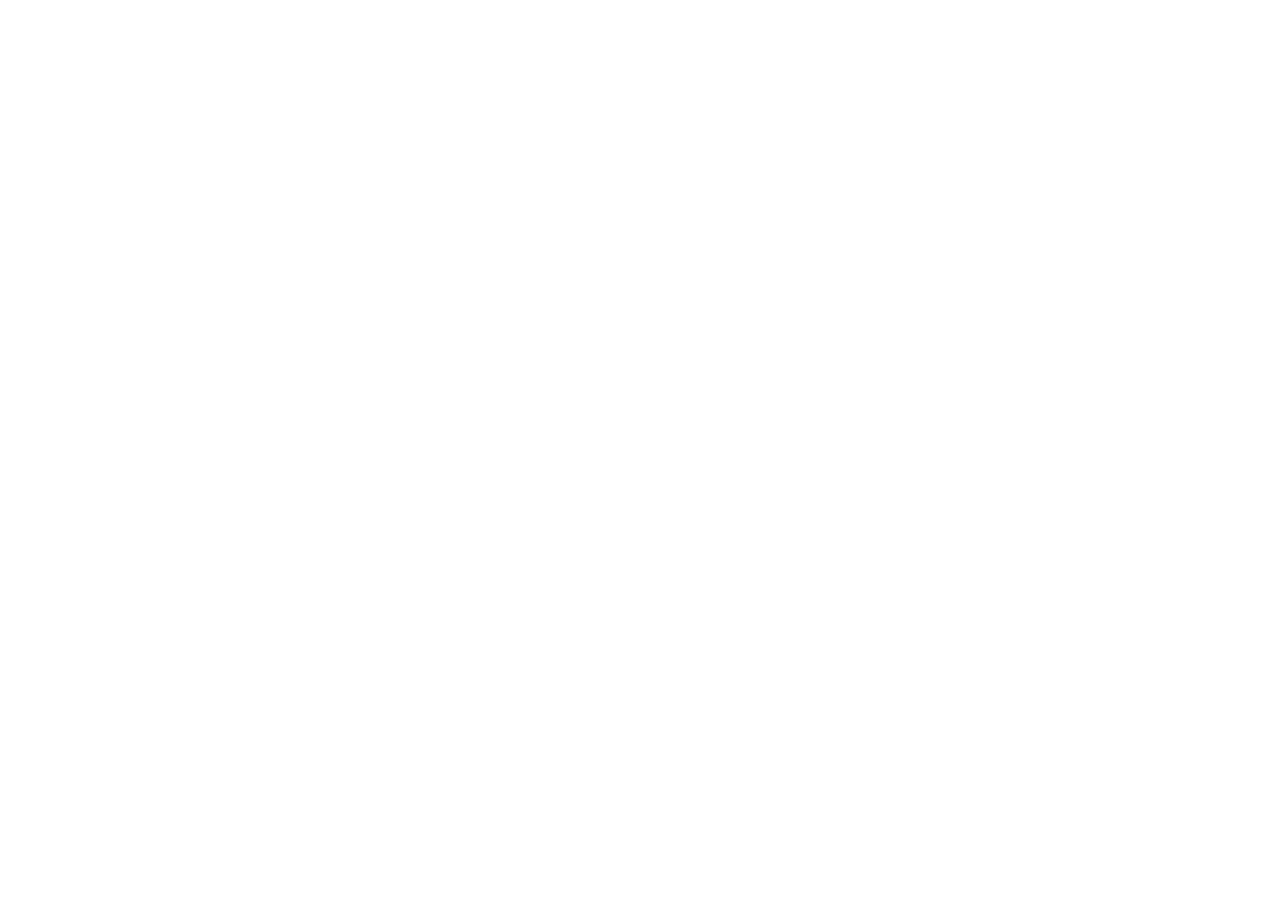
==== index.html @ 3c60aff7 "First Commit" ====
<!DOCTYPE html>
<html lang="en">
<head>
    <meta charset="UTF-8">
    <meta name="viewport" content="width=device-width, initial-scale=1.0">
    <title>Document</title>
</head>
<body>
    
</body>
</html>
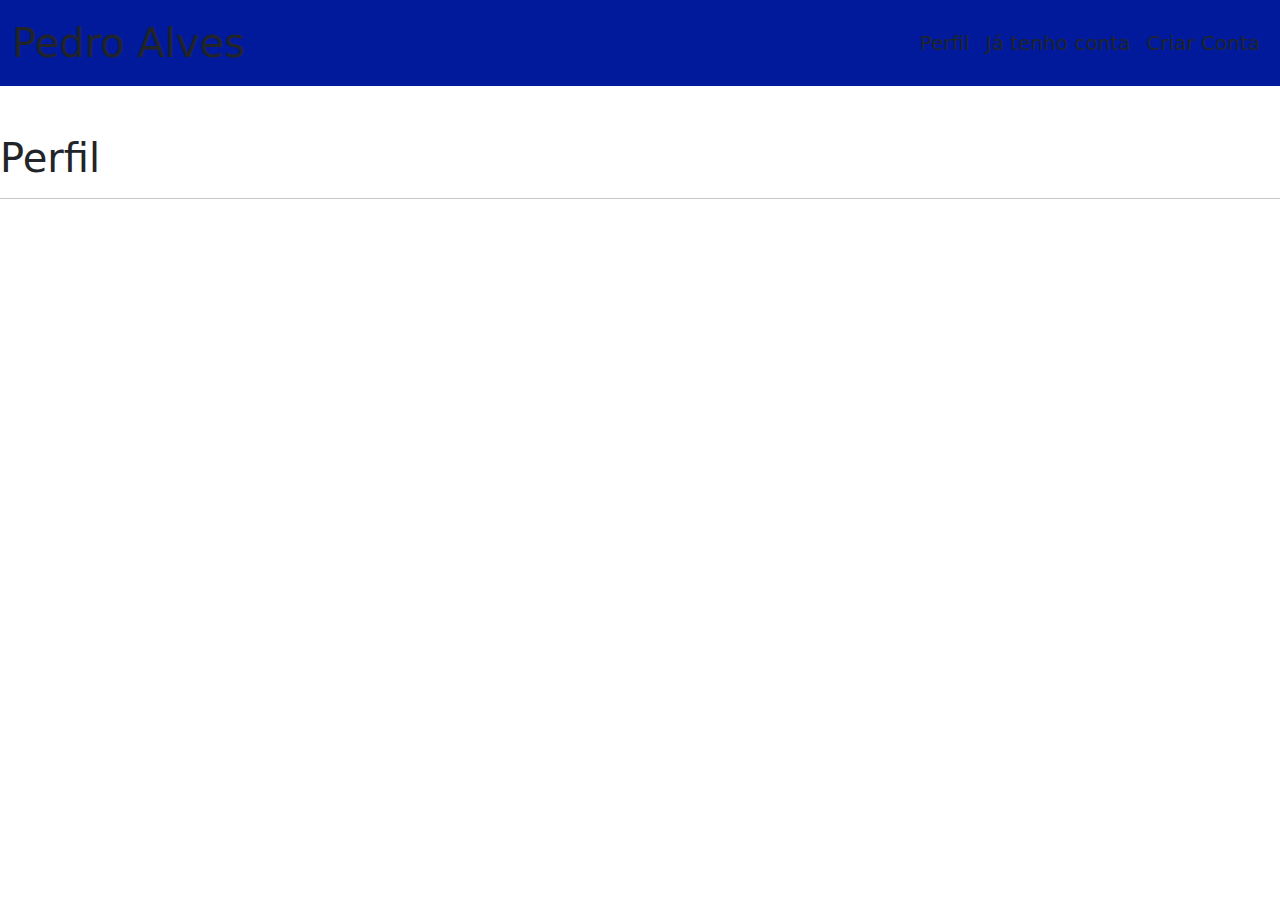
==== commit 70829e17: "Protótipo e commit do esqueleto do site" ====
--- a/index.html
+++ b/index.html
@@ -1,11 +1,47 @@
 <!DOCTYPE html>
-<html lang="en">
+<html lang="pt-BR">
+
 <head>
-    <meta charset="UTF-8">
-    <meta name="viewport" content="width=device-width, initial-scale=1.0">
-    <title>Document</title>
+  <meta charset="UTF-8">
+  <meta name="viewport" content="width=device-width, initial-scale=1.0">
+  <link rel="stylesheet" href="CSS/main.css">
+  <link href="https://cdn.jsdelivr.net/npm/bootstrap@5.3.3/dist/css/bootstrap.min.css" rel="stylesheet"
+  integrity="sha384-QWTKZyjpPEjISv5WaRU9OFeRpok6YctnYmDr5pNlyT2bRjXh0JMhjY6hW+ALEwIH" crossorigin="anonymous">
+  <title>Principal</title>
 </head>
+
 <body>
-    
+  <header>
+    <nav class="navbar navbar-expand-lg navbar-dark colorNav">
+      <div class="container-fluid">
+        <a class="navbar-brand fs-1" href="index.html">Pedro Alves</a>
+        <button class="navbar-toggler" type="button" data-bs-toggle="collapse" data-bs-target="#navbarSupportedContent"
+          aria-controls="navbarSupportedContent" aria-expanded="false" aria-label="Toggle navigation">
+          <span class="navbar-toggler-icon"></span>
+        </button>
+        <div class="d-flex justify-content-end fs-5">
+          <div class="collapse navbar-collapse" id="navbarSupportedContent">
+            <ul class="navbar-nav me-auto mb-2 mb-lg-0">
+              <li class="nav-item">
+                <a class="nav-link" aria-current="page" href="meuperfil.html">Perfil</a>
+              </li>
+              <li class="nav-item">
+                <a class="nav-link" href="login.html">Já tenho conta</a>
+              </li>
+              <li class="nav-item">
+                <a class="nav-link" href="signin.html">Criar Conta</a>
+              </li>
+            </ul>
+          </div>
+        </div>
+      </div>
+    </nav>
+  </header>
 </body>
-</html>+<main class="mt-5">
+  <section>
+    <h1> Perfil </h1>
+    <hr>
+  </section>
+</main>
+</html>
--- a/CSS/main.css
+++ b/CSS/main.css
@@ -0,0 +1,17 @@
+*{
+    padding: 0;
+    margin: 0;
+    border: 0;
+}
+
+.colorNav{
+    background-color: #001a9b;
+}
+
+a:link{
+    text-decoration: none;
+    color: inherit;
+}
+a:hover{
+    text-decoration: underline;
+}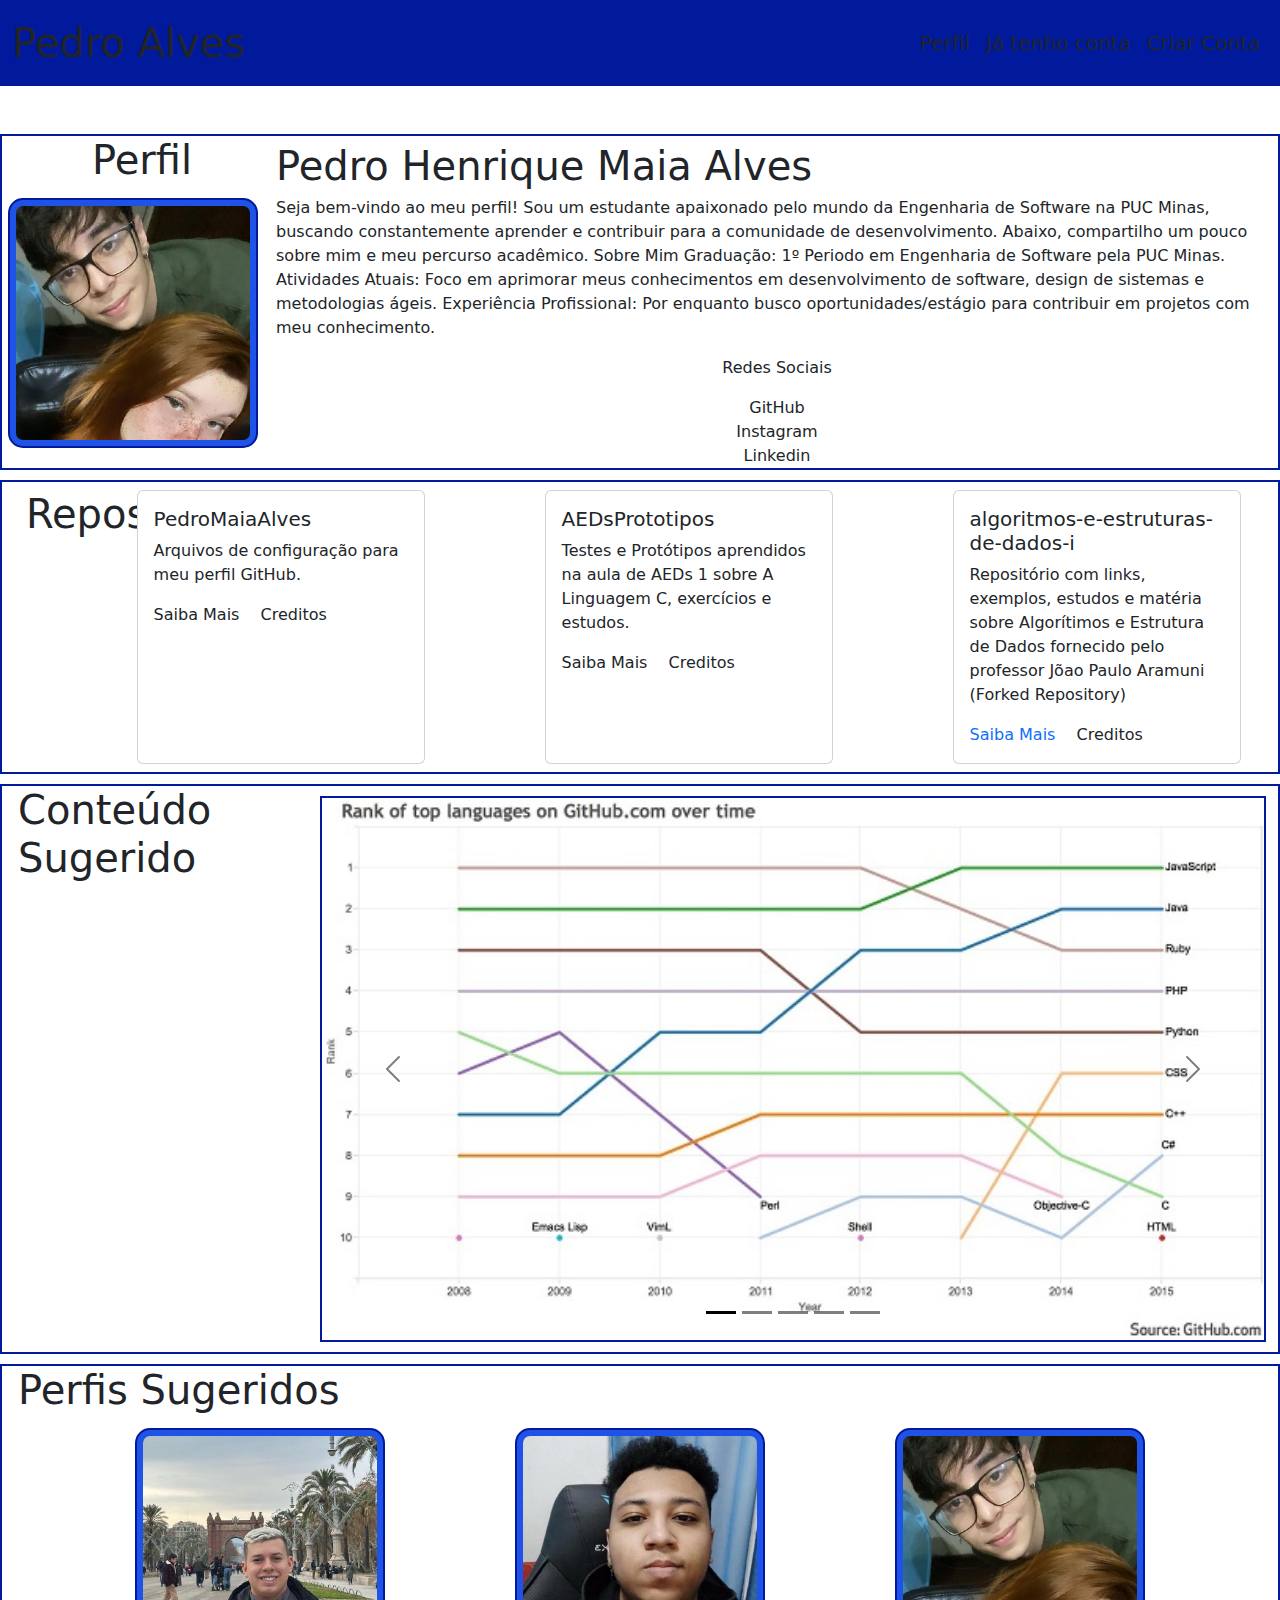
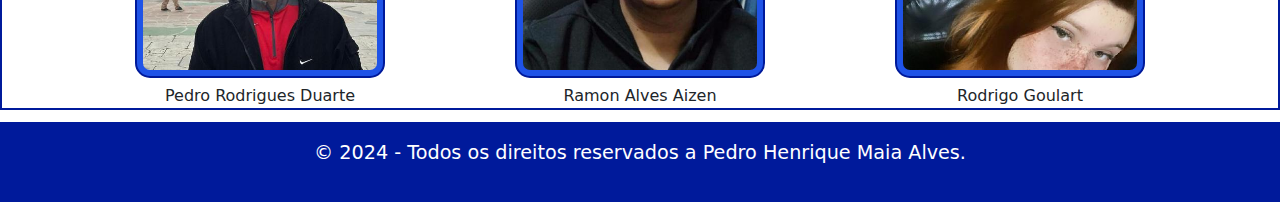
==== commit 858ec9b9: "Atuaçização e COmmit da Home Page totalmente estruturada porém não responsiva." ====
--- a/index.html
+++ b/index.html
@@ -6,7 +6,7 @@
   <meta name="viewport" content="width=device-width, initial-scale=1.0">
   <link rel="stylesheet" href="CSS/main.css">
   <link href="https://cdn.jsdelivr.net/npm/bootstrap@5.3.3/dist/css/bootstrap.min.css" rel="stylesheet"
-  integrity="sha384-QWTKZyjpPEjISv5WaRU9OFeRpok6YctnYmDr5pNlyT2bRjXh0JMhjY6hW+ALEwIH" crossorigin="anonymous">
+    integrity="sha384-QWTKZyjpPEjISv5WaRU9OFeRpok6YctnYmDr5pNlyT2bRjXh0JMhjY6hW+ALEwIH" crossorigin="anonymous">
   <title>Principal</title>
 </head>
 
@@ -37,11 +37,164 @@
       </div>
     </nav>
   </header>
+  <main class="mt-5">
+    <section>
+      <div class="profile">
+        <div class="perfilEfoto">
+          <div class="perfilTitulo">
+            <h1> Perfil </h1>
+          </div>
+          <div>
+            <img class="imgPerfil" src="IMG/profileImg.jpg" alt="Foto de Perfil">
+          </div>
+        </div>
+        <div class="nomeEtexto">
+          <a class="fs-1" href="https://github.com/PedroMaiaAlves"> Pedro Henrique Maia Alves</a>
+          <p> Seja bem-vindo ao meu perfil! Sou um estudante apaixonado pelo mundo da Engenharia de Software na PUC
+            Minas, buscando constantemente aprender e contribuir para a comunidade de desenvolvimento. Abaixo,
+            compartilho um pouco sobre mim e meu percurso acadêmico.
+            Sobre Mim
+            Graduação: 1º Periodo em Engenharia de Software pela PUC Minas.
+            Atividades Atuais: Foco em aprimorar meus conhecimentos em desenvolvimento de software, design de sistemas e
+            metodologias ágeis.
+            Experiência Profissional: Por enquanto busco oportunidades/estágio para contribuir em projetos com meu
+            conhecimento.</p>
+          <div class="redesSociais">
+            <p> Redes Sociais </p>
+            <a href="https://github.com/PedroMaiaAlves">GitHub</a>
+            <a href="https://www.instagram.com/sloowty/">Instagram</a>
+            <a href="https://www.linkedin.com/in/pedro-henrique-maia-alves-978397291/">Linkedin</a>
+          </div>
+        </div>
+      </div>
+      <div class="repository">
+        <h1 class="titulos"> Repositório </h1>
+        <div class="repositorioEcard">
+          <div class="allCards">
+            <div class="card" style="width: 18rem;">
+              <div class="card-body">
+                <h5 class="card-title">PedroMaiaAlves</h5>
+                <p class="card-text">Arquivos de configuração para meu perfil GitHub.</p>
+                <a href="#" class="card-link">Saiba Mais</a>
+                <a href="https://github.com/PedroMaiaAlves/PedroMaiaAlves"
+                  class="card-link">Creditos</a>
+              </div>
+            </div>
+
+            <div class="card" style="width: 18rem;">
+              <div class="card-body">
+                <h5 class="card-title">AEDsPrototipos</h5>
+                <p class="card-text">Testes e Protótipos aprendidos na aula de AEDs 1 sobre A Linguagem C, exercícios e
+                  estudos.</p>
+                <a href="#" class="card-link">Saiba Mais</a>
+                <a href="https://github.com/PedroMaiaAlves/AEDsPrototipos"
+                  class="card-link">Creditos</a>
+              </div>
+            </div>
+
+            <div class="card" style="width: 18rem;">
+              <div class="card-body">
+                <h5 class="card-title">algoritmos-e-estruturas-de-dados-i</h5>
+                <p class="card-text">Repositório com links, exemplos, estudos e matéria sobre Algorítimos e Estrutura de
+                  Dados fornecido pelo professor Jõao Paulo Aramuni (Forked Repository)</p>
+                <a href="" class="card-link">Saiba Mais</a>
+                <a href="https://github.com/PedroMaiaAlves/algoritmos-e-estruturas-de-dados-i"
+                  class="card-link">Creditos</a>
+              </div>
+            </div>
+
+            <div class="card" style="width: 18rem;">
+              <div class="card-body">
+                <h5 class="card-title">PrjTP-1</h5>
+                <p class="card-text">Projeto Trabalho Prático, Desenvolvimento Web.</p>
+                <a href="https://github.com/PedroMaiaAlves/PrjTP-1" class="card-link">Saiba Mais</a>
+                <a href="https://github.com/PedroMaiaAlves/PrjTP-1"class="card-link">Creditos</a>
+              </div>
+            </div>
+
+          </div>
+        </div>
+      </div>
+
+      <div class="slide">
+        <h1 class="titulos"> Conteúdo Sugerido </h1>
+        <div class="container">
+          <div id="carouselExampleIndicators" class="carousel slide carousel-dark">
+            <div class="carousel-indicators">
+              <button type="button" data-bs-target="#carouselExampleIndicators" data-bs-slide-to="0" class="active"
+                aria-current="true" aria-label="Slide 1"></button>
+              <button type="button" data-bs-target="#carouselExampleIndicators" data-bs-slide-to="1"
+                aria-label="Slide 2"></button>
+              <button type="button" data-bs-target="#carouselExampleIndicators" data-bs-slide-to="2"
+                aria-label="Slide 3"></button>
+              <button type="button" data-bs-target="#carouselExampleIndicators" data-bs-slide-to="3"
+                aria-label="Slide 4"></button>
+              <button type="button" data-bs-target="#carouselExampleIndicators" data-bs-slide-to="4"
+                aria-label="Slide 5"></button>
+            </div>
+            <div class="carousel-inner">
+              <div class="carousel-item active">
+                <img src="IMG/imagemCarrossel1.jpg" class="d-block w-100" alt="Imagem1">
+              </div>
+              <div class="carousel-item">
+                <img src="IMG/imagemCarrossel2.jpg" class="d-block w-100" alt="Imagem2">
+              </div>
+              <div class="carousel-item">
+                <img src="IMG/imagemCarrossel3.jpg" class="d-block w-100" alt="Imagem3">
+              </div>
+              <div class="carousel-item">
+                <img src="IMG/imagemCarrossel4.jpg" class="d-block w-100" alt="Imagem3">
+              </div>
+              <div class="carousel-item">
+                <img src="IMG/imagemCarroussel5.png" class="d-block w-100" alt="Imagem3">
+              </div>
+            </div>
+            <button class="carousel-control-prev" type="button" data-bs-target="#carouselExampleIndicators"
+              data-bs-slide="prev">
+              <span class="carousel-control-prev-icon" aria-hidden="true"></span>
+              <span class="visually-hidden">Previous</span>
+            </button>
+            <button class="carousel-control-next" type="button" data-bs-target="#carouselExampleIndicators"
+              data-bs-slide="next">
+              <span class="carousel-control-next-icon" aria-hidden="true"></span>
+              <span class="visually-hidden">Next</span>
+            </button>
+          </div>
+
+        </div>
+      </div>
+
+      <div class="colega">
+        <h1 class="titulos"> Perfis Sugeridos</h1>
+        <div class="container">
+          <div class="row">
+
+            <div class="col-4">
+              <img class="imgPerfil" src="IMG/colega1.jpg" alt="Foto de Perfil">
+              <a href="https://github.com/pedrorodriguesduarte"> Pedro Rodrigues Duarte </a>
+            </div>
+            <div class="col-4">
+              <img class="imgPerfil" src="IMG/colega2.jpg" alt="Foto de Perfil">
+              <a href="https://github.com/RamonAizen"> Ramon Alves Aizen </a>
+            </div>
+            <div class="col-4">
+              <img class="imgPerfil" src="IMG/profileImg.jpg" alt="Foto de Perfil">
+              <a href="https://github.com/pedrorodriguesduarte"> Rodrigo Goulart </a>
+            </div>
+          </div>
+        </div>
+      </div>
+
+    </section>
+
+    <footer class="rodape">
+      <p> &copy; 2024 - Todos os direitos reservados a Pedro Henrique Maia Alves.</p>
+    </footer>
+    <script src="https://cdn.jsdelivr.net/npm/bootstrap@5.3.3/dist/js/bootstrap.bundle.min.js"
+      integrity="sha384-YvpcrYf0tY3lHB60NNkmXc5s9fDVZLESaAA55NDzOxhy9GkcIdslK1eN7N6jIeHz"
+      crossorigin="anonymous"></script>
 </body>
-<main class="mt-5">
-  <section>
-    <h1> Perfil </h1>
-    <hr>
-  </section>
+
 </main>
-</html>
+
+</html>--- a/CSS/main.css
+++ b/CSS/main.css
@@ -14,4 +14,134 @@
 }
 a:hover{
     text-decoration: underline;
+}
+
+.profile{
+    display: flex;
+    width: auto;
+    height: auto;
+    border-color: #001a9b;
+    border-width: 2px;
+    border-style: solid;
+}
+
+.perfilEfoto{
+    display: flex;
+    flex-direction: column;
+}
+
+.perfilTitulo{
+display: flex;
+justify-content: start;
+align-items: center;
+max-width: 30%;
+margin-left: 90px;
+}
+
+.imgPerfil{
+    display: flex;
+    justify-content: start;
+    align-items: center;
+    width: 250px;
+    height: 250px;
+    border-color: #001a9b;
+    border-width: 2px;
+    border-style: solid;
+    border-radius: 15px;
+    margin: 6px;
+    padding: 6px;
+    background-color: #1f53e7;
+}
+
+.nomeEtexto{
+    display: flex;
+    flex-direction: column;
+    margin-left: 12px;
+}
+
+.redesSociais{
+    display: flex;
+    flex-direction: column;
+    justify-content: center;
+    align-items: center;
+}
+
+.repository{
+    display: flex;
+    width: auto;
+    height: auto;
+    border-color: #001a9b;
+    border-width: 2px;
+    border-style: solid;
+    margin-top: 10px;
+    padding: 8px;
+}
+
+.repositorioEcard{
+    display: flex;
+    flex-direction: column;
+    margin-left: 12px;
+    justify-content: center;
+    align-items: center;
+    width: 100%;
+    height: 100%;
+}
+
+.allCards{
+    display: flex;
+    gap: 120px;
+}
+
+.slide{
+    display: flex;
+    width: auto;
+    height: auto;
+    border-color: #001a9b;
+    border-width: 2px;
+    border-style: solid;
+    margin-top: 10px;
+    margin-bottom: 10px;
+}
+
+
+.conteudo{
+    display: flex;
+    flex-direction: column;
+    justify-content: start;
+}
+
+.colega{
+    display: flex;
+    flex-direction: column;
+    justify-content: start;
+    width: auto;
+    height: auto;
+    border-color: #001a9b;
+    border-width: 2px;
+    border-style: solid;
+    margin-top: 10px;
+}
+
+.titulos{
+    margin-left: 16px;
+}
+
+.col-4{
+    display: flex;
+    flex-direction: column;
+    justify-content: center;
+    align-items: center;
+}
+
+.rodape{
+    margin-top:  12px;
+    display: flex;
+    flex-direction: column;
+    justify-content: center;
+    align-items: center;
+    background-color: #001a9b;
+    color: white;
+    font-size: larger;
+    width: auto;
+    height: 80px;
 }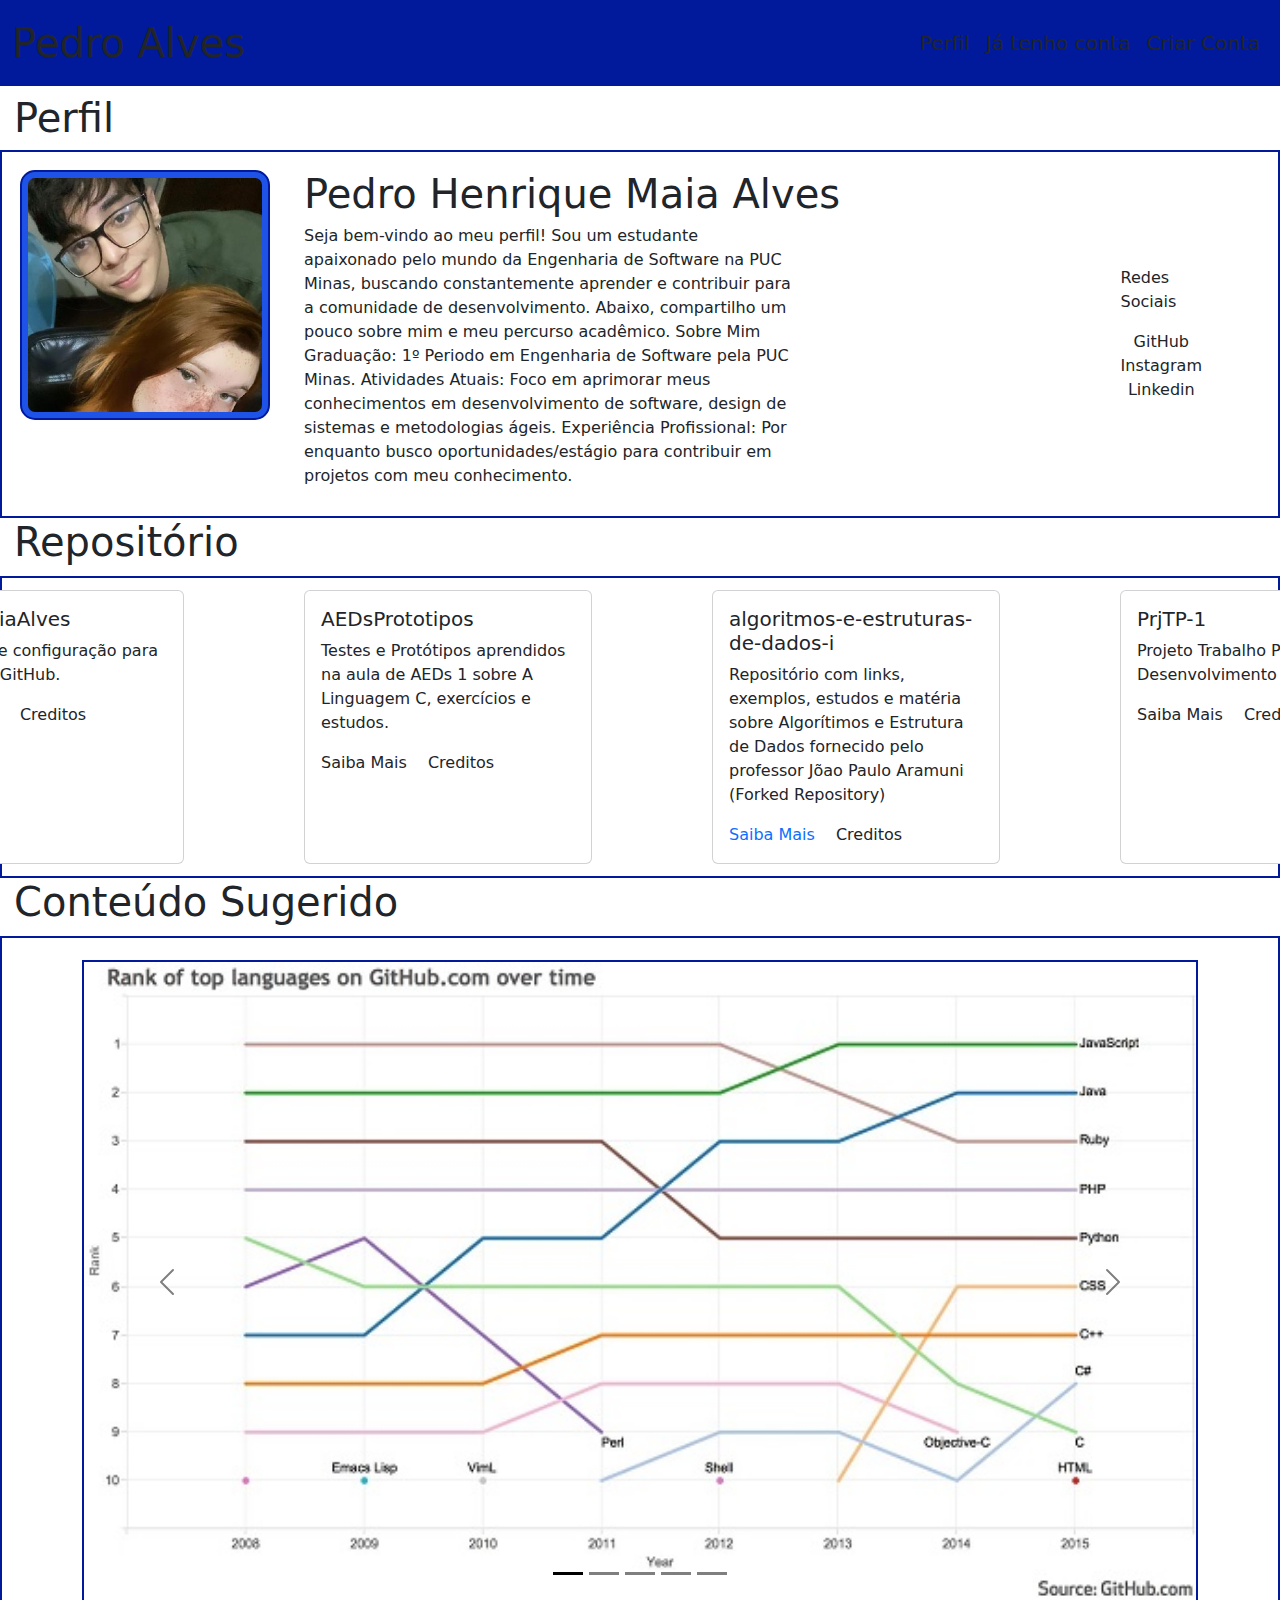
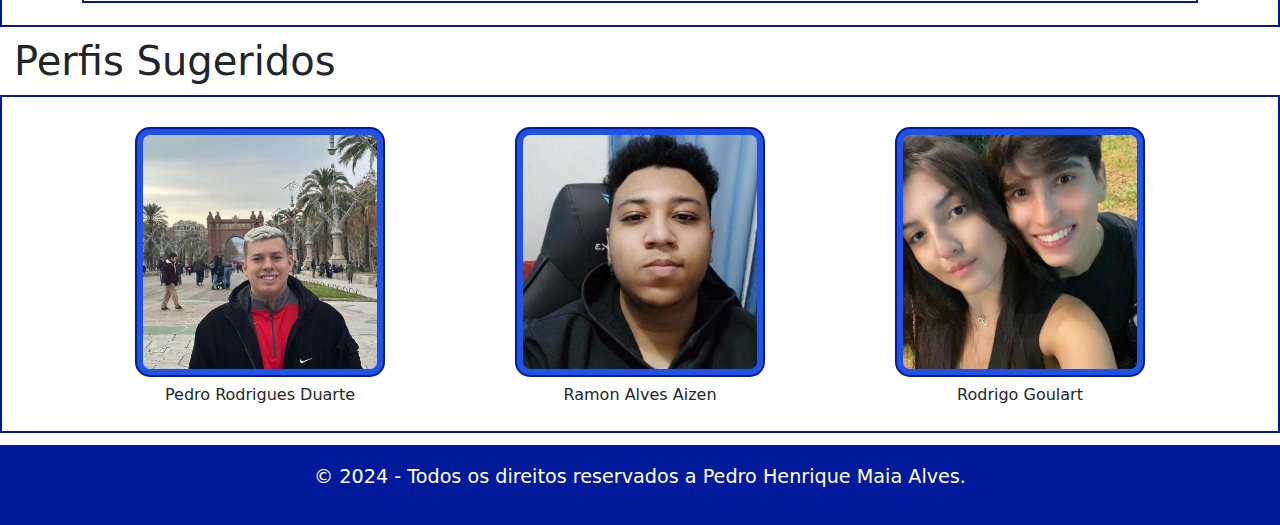
==== commit d8d2012a: "Commit atualizando design e informações da Home Page" ====
--- a/index.html
+++ b/index.html
@@ -7,7 +7,7 @@
   <link rel="stylesheet" href="CSS/main.css">
   <link href="https://cdn.jsdelivr.net/npm/bootstrap@5.3.3/dist/css/bootstrap.min.css" rel="stylesheet"
     integrity="sha384-QWTKZyjpPEjISv5WaRU9OFeRpok6YctnYmDr5pNlyT2bRjXh0JMhjY6hW+ALEwIH" crossorigin="anonymous">
-  <title>Principal</title>
+  <title>Home Page</title>
 </head>
 
 <body>
@@ -37,20 +37,19 @@
       </div>
     </nav>
   </header>
-  <main class="mt-5">
+  <main class="mt-2">
     <section>
+      <h1 class="titulos"> Perfil </h1>
       <div class="profile">
         <div class="perfilEfoto">
-          <div class="perfilTitulo">
-            <h1> Perfil </h1>
-          </div>
           <div>
             <img class="imgPerfil" src="IMG/profileImg.jpg" alt="Foto de Perfil">
           </div>
         </div>
         <div class="nomeEtexto">
           <a class="fs-1" href="https://github.com/PedroMaiaAlves"> Pedro Henrique Maia Alves</a>
-          <p> Seja bem-vindo ao meu perfil! Sou um estudante apaixonado pelo mundo da Engenharia de Software na PUC
+          <p class="textoPerfil"> Seja bem-vindo ao meu perfil! Sou um estudante apaixonado pelo mundo da Engenharia de
+            Software na PUC
             Minas, buscando constantemente aprender e contribuir para a comunidade de desenvolvimento. Abaixo,
             compartilho um pouco sobre mim e meu percurso acadêmico.
             Sobre Mim
@@ -59,16 +58,17 @@
             metodologias ágeis.
             Experiência Profissional: Por enquanto busco oportunidades/estágio para contribuir em projetos com meu
             conhecimento.</p>
-          <div class="redesSociais">
-            <p> Redes Sociais </p>
-            <a href="https://github.com/PedroMaiaAlves">GitHub</a>
-            <a href="https://www.instagram.com/sloowty/">Instagram</a>
-            <a href="https://www.linkedin.com/in/pedro-henrique-maia-alves-978397291/">Linkedin</a>
-          </div>
         </div>
+        <div class="redesSociais">
+          <p>Redes Sociais</p>
+          <a href="https://github.com/PedroMaiaAlves">GitHub</a>
+          <a href="https://www.instagram.com/sloowty/">Instagram</a>
+          <a href="https://www.linkedin.com/in/pedro-henrique-maia-alves-978397291/">Linkedin</a>
+        </div>
+
       </div>
+      <h1 class="titulos"> Repositório </h1>
       <div class="repository">
-        <h1 class="titulos"> Repositório </h1>
         <div class="repositorioEcard">
           <div class="allCards">
             <div class="card" style="width: 18rem;">
@@ -76,8 +76,7 @@
                 <h5 class="card-title">PedroMaiaAlves</h5>
                 <p class="card-text">Arquivos de configuração para meu perfil GitHub.</p>
                 <a href="#" class="card-link">Saiba Mais</a>
-                <a href="https://github.com/PedroMaiaAlves/PedroMaiaAlves"
-                  class="card-link">Creditos</a>
+                <a href="https://github.com/PedroMaiaAlves/PedroMaiaAlves" class="card-link">Creditos</a>
               </div>
             </div>
 
@@ -87,8 +86,7 @@
                 <p class="card-text">Testes e Protótipos aprendidos na aula de AEDs 1 sobre A Linguagem C, exercícios e
                   estudos.</p>
                 <a href="#" class="card-link">Saiba Mais</a>
-                <a href="https://github.com/PedroMaiaAlves/AEDsPrototipos"
-                  class="card-link">Creditos</a>
+                <a href="https://github.com/PedroMaiaAlves/AEDsPrototipos" class="card-link">Creditos</a>
               </div>
             </div>
 
@@ -108,7 +106,7 @@
                 <h5 class="card-title">PrjTP-1</h5>
                 <p class="card-text">Projeto Trabalho Prático, Desenvolvimento Web.</p>
                 <a href="https://github.com/PedroMaiaAlves/PrjTP-1" class="card-link">Saiba Mais</a>
-                <a href="https://github.com/PedroMaiaAlves/PrjTP-1"class="card-link">Creditos</a>
+                <a href="https://github.com/PedroMaiaAlves/PrjTP-1" class="card-link">Creditos</a>
               </div>
             </div>
 
@@ -116,8 +114,8 @@
         </div>
       </div>
 
+      <h1 class="titulos"> Conteúdo Sugerido </h1>
       <div class="slide">
-        <h1 class="titulos"> Conteúdo Sugerido </h1>
         <div class="container">
           <div id="carouselExampleIndicators" class="carousel slide carousel-dark">
             <div class="carousel-indicators">
@@ -164,8 +162,8 @@
         </div>
       </div>
 
+      <h1 class="titulos"> Perfis Sugeridos</h1>
       <div class="colega">
-        <h1 class="titulos"> Perfis Sugeridos</h1>
         <div class="container">
           <div class="row">
 
@@ -178,8 +176,8 @@
               <a href="https://github.com/RamonAizen"> Ramon Alves Aizen </a>
             </div>
             <div class="col-4">
-              <img class="imgPerfil" src="IMG/profileImg.jpg" alt="Foto de Perfil">
-              <a href="https://github.com/pedrorodriguesduarte"> Rodrigo Goulart </a>
+              <img class="imgPerfil" src="IMG/colega3.jpg" alt="Foto de Perfil">
+              <a href="https://github.com/RodrigoGoulart1227"> Rodrigo Goulart </a>
             </div>
           </div>
         </div>
--- a/CSS/main.css
+++ b/CSS/main.css
@@ -23,6 +23,7 @@
     border-color: #001a9b;
     border-width: 2px;
     border-style: solid;
+    padding: 12px;
 }
 
 .perfilEfoto{
@@ -56,14 +57,16 @@
 .nomeEtexto{
     display: flex;
     flex-direction: column;
-    margin-left: 12px;
+    margin-left: 28px;
 }
 
 .redesSociais{
-    display: flex;
-    flex-direction: column;
-    justify-content: center;
-    align-items: center;
+   display: flex;
+   flex-direction: column;
+   justify-content: center;
+   align-items: center;
+   margin-right: 64px;
+   width: 300px
 }
 
 .repository{
@@ -74,7 +77,7 @@
     border-width: 2px;
     border-style: solid;
     margin-top: 10px;
-    padding: 8px;
+    padding: 12px;
 }
 
 .repositorioEcard{
@@ -120,10 +123,11 @@
     border-width: 2px;
     border-style: solid;
     margin-top: 10px;
+    padding: 12px;
 }
 
 .titulos{
-    margin-left: 16px;
+    margin-left: 14px;
 }
 
 .col-4{
@@ -144,4 +148,15 @@
     font-size: larger;
     width: auto;
     height: 80px;
+    padding: 12px;
+}
+
+.textoPerfil{
+    display: flex;
+    justify-content: start;
+    width: 60%;
+}
+
+.container{
+    padding: 12px;
 }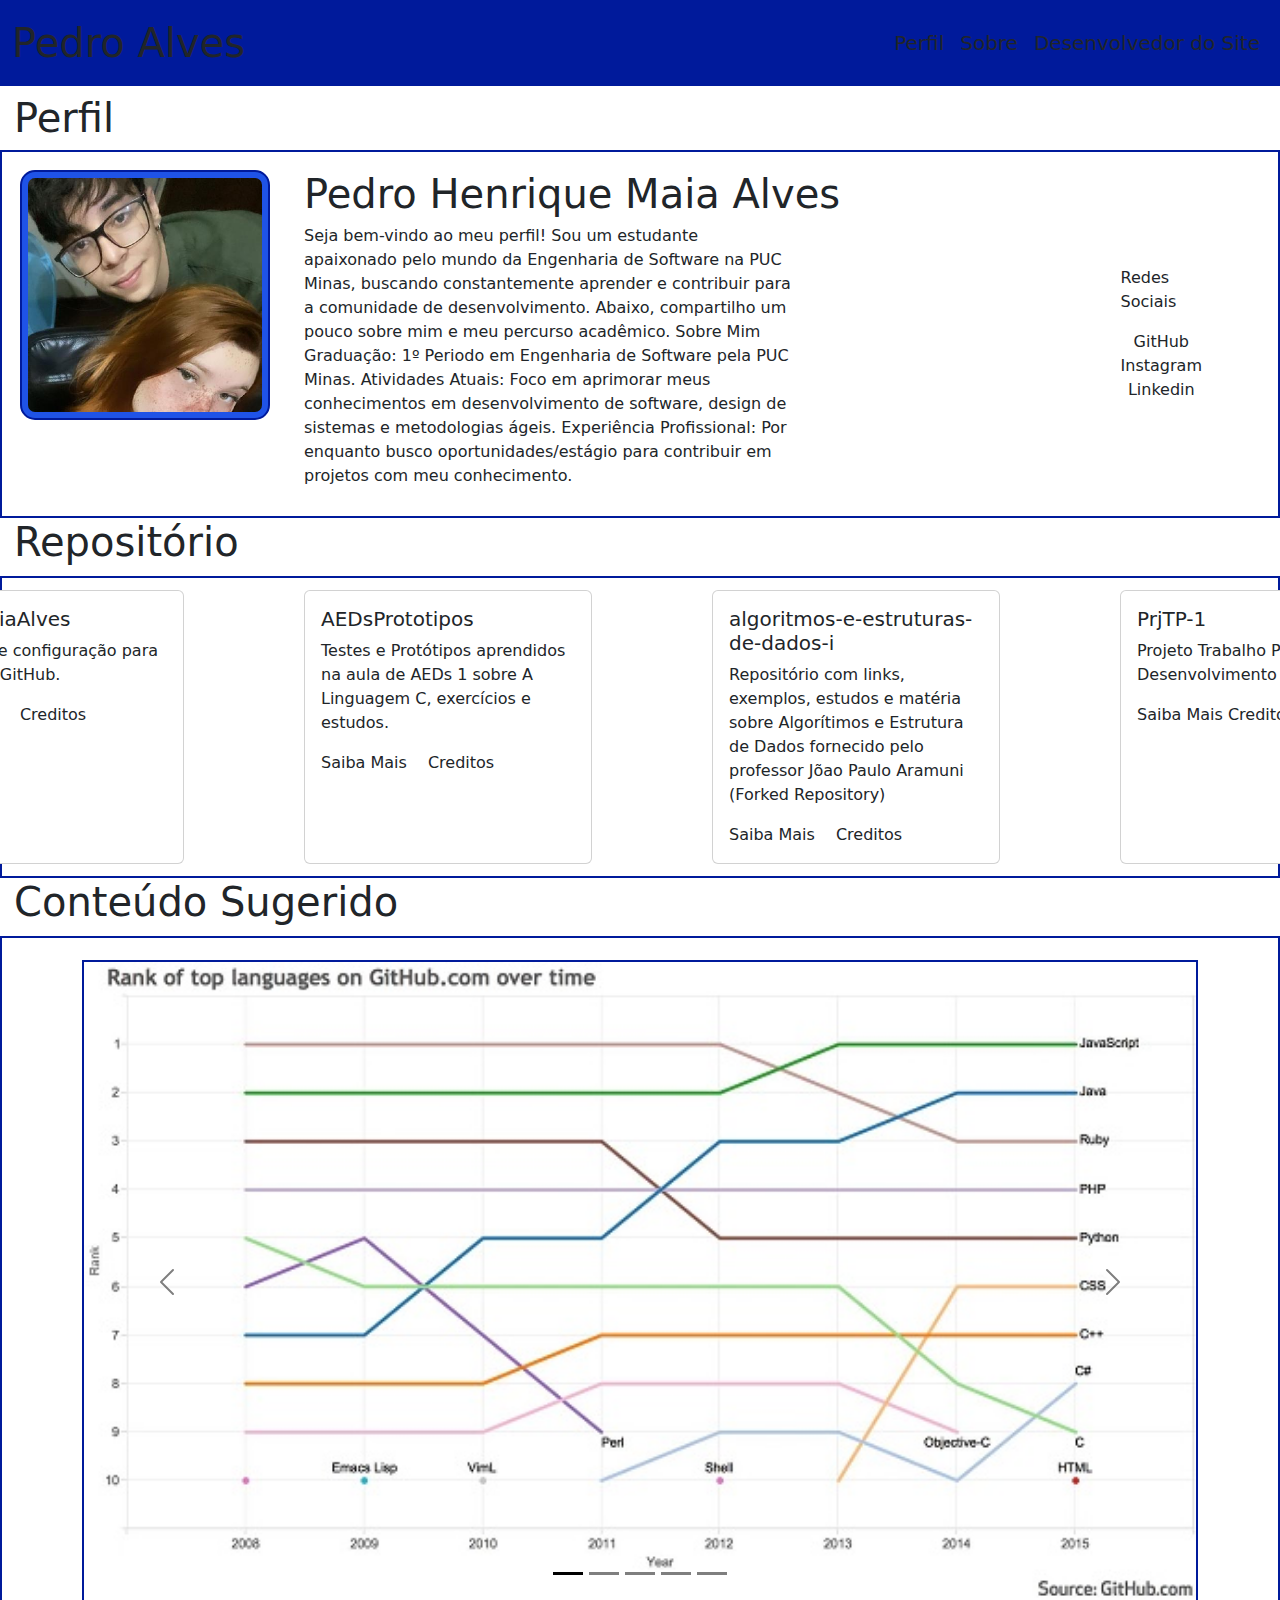
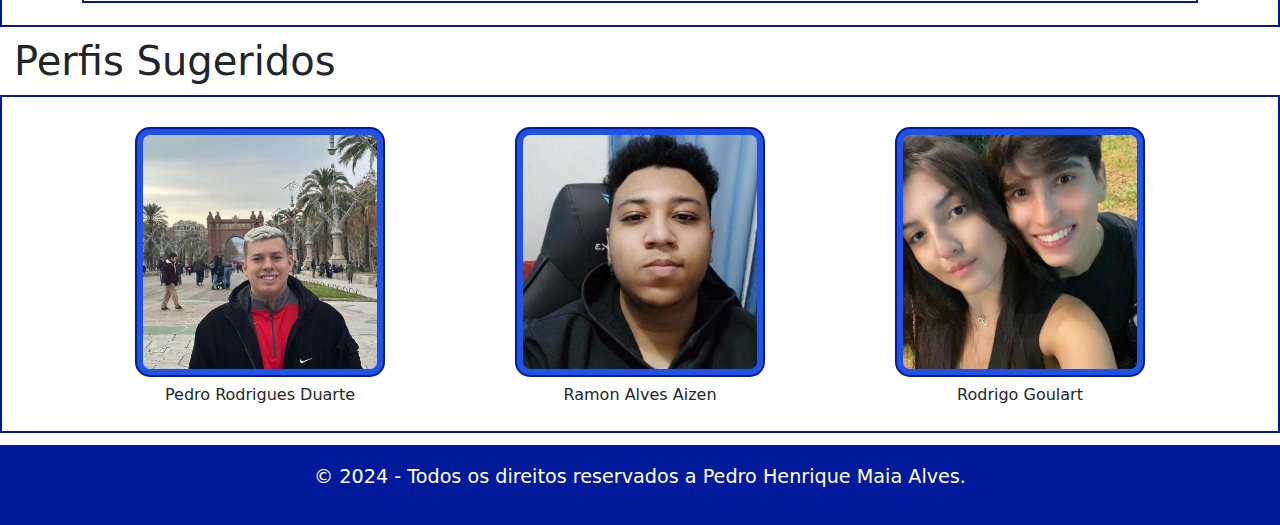
==== commit 8782e065: "commit com a finalização do design e das páginas do site, faltando somente fazer a responsividade" ====
--- a/index.html
+++ b/index.html
@@ -23,13 +23,13 @@
           <div class="collapse navbar-collapse" id="navbarSupportedContent">
             <ul class="navbar-nav me-auto mb-2 mb-lg-0">
               <li class="nav-item">
-                <a class="nav-link" aria-current="page" href="meuperfil.html">Perfil</a>
+                <a class="nav-link" aria-current="page" href="index.html">Perfil</a>
               </li>
               <li class="nav-item">
-                <a class="nav-link" href="login.html">Já tenho conta</a>
+                <a class="nav-link" href="https://github.com/PedroMaiaAlves/PrjTP-1/tree/main">Sobre</a>
               </li>
               <li class="nav-item">
-                <a class="nav-link" href="signin.html">Criar Conta</a>
+                <a class="nav-link" href="https://www.linkedin.com/in/pedro-henrique-maia-alves-978397291/">Desenvolvedor do Site</a>
               </li>
             </ul>
           </div>
@@ -75,7 +75,7 @@
               <div class="card-body">
                 <h5 class="card-title">PedroMaiaAlves</h5>
                 <p class="card-text">Arquivos de configuração para meu perfil GitHub.</p>
-                <a href="#" class="card-link">Saiba Mais</a>
+                <a href="repo1.html" class="card-link">Saiba Mais</a>
                 <a href="https://github.com/PedroMaiaAlves/PedroMaiaAlves" class="card-link">Creditos</a>
               </div>
             </div>
@@ -85,7 +85,7 @@
                 <h5 class="card-title">AEDsPrototipos</h5>
                 <p class="card-text">Testes e Protótipos aprendidos na aula de AEDs 1 sobre A Linguagem C, exercícios e
                   estudos.</p>
-                <a href="#" class="card-link">Saiba Mais</a>
+                <a href="repo2.html" class="card-link">Saiba Mais</a>
                 <a href="https://github.com/PedroMaiaAlves/AEDsPrototipos" class="card-link">Creditos</a>
               </div>
             </div>
@@ -95,7 +95,7 @@
                 <h5 class="card-title">algoritmos-e-estruturas-de-dados-i</h5>
                 <p class="card-text">Repositório com links, exemplos, estudos e matéria sobre Algorítimos e Estrutura de
                   Dados fornecido pelo professor Jõao Paulo Aramuni (Forked Repository)</p>
-                <a href="" class="card-link">Saiba Mais</a>
+                <a href="repo3.html" class="card-link">Saiba Mais</a>
                 <a href="https://github.com/PedroMaiaAlves/algoritmos-e-estruturas-de-dados-i"
                   class="card-link">Creditos</a>
               </div>
@@ -105,8 +105,8 @@
               <div class="card-body">
                 <h5 class="card-title">PrjTP-1</h5>
                 <p class="card-text">Projeto Trabalho Prático, Desenvolvimento Web.</p>
-                <a href="https://github.com/PedroMaiaAlves/PrjTP-1" class="card-link">Saiba Mais</a>
-                <a href="https://github.com/PedroMaiaAlves/PrjTP-1" class="card-link">Creditos</a>
+                <a href="repo4.html" class="card-link">Saiba Mais</a>
+                <a href="https://github.com/PedroMaiaAlves/PrjTP-1 class="card-link">Creditos</a>
               </div>
             </div>
 
--- a/CSS/main.css
+++ b/CSS/main.css
@@ -159,4 +159,28 @@
 
 .container{
     padding: 12px;
+}
+
+.repoTitulo{
+    color: #0058fc;
+}
+
+.topic{
+    display: flex;
+    align-items: center;
+    justify-content: center;
+    border-color: #001a9b;
+    background-color: #0058fc;
+    color: white;
+    border-width: 2px;
+    border-style: solid;
+    border-radius: 32px;
+    margin-top: 16px;
+    width: 200px;
+}
+
+.stars{
+    display: flex;
+    align-items: center;
+    justify-content: end;
 }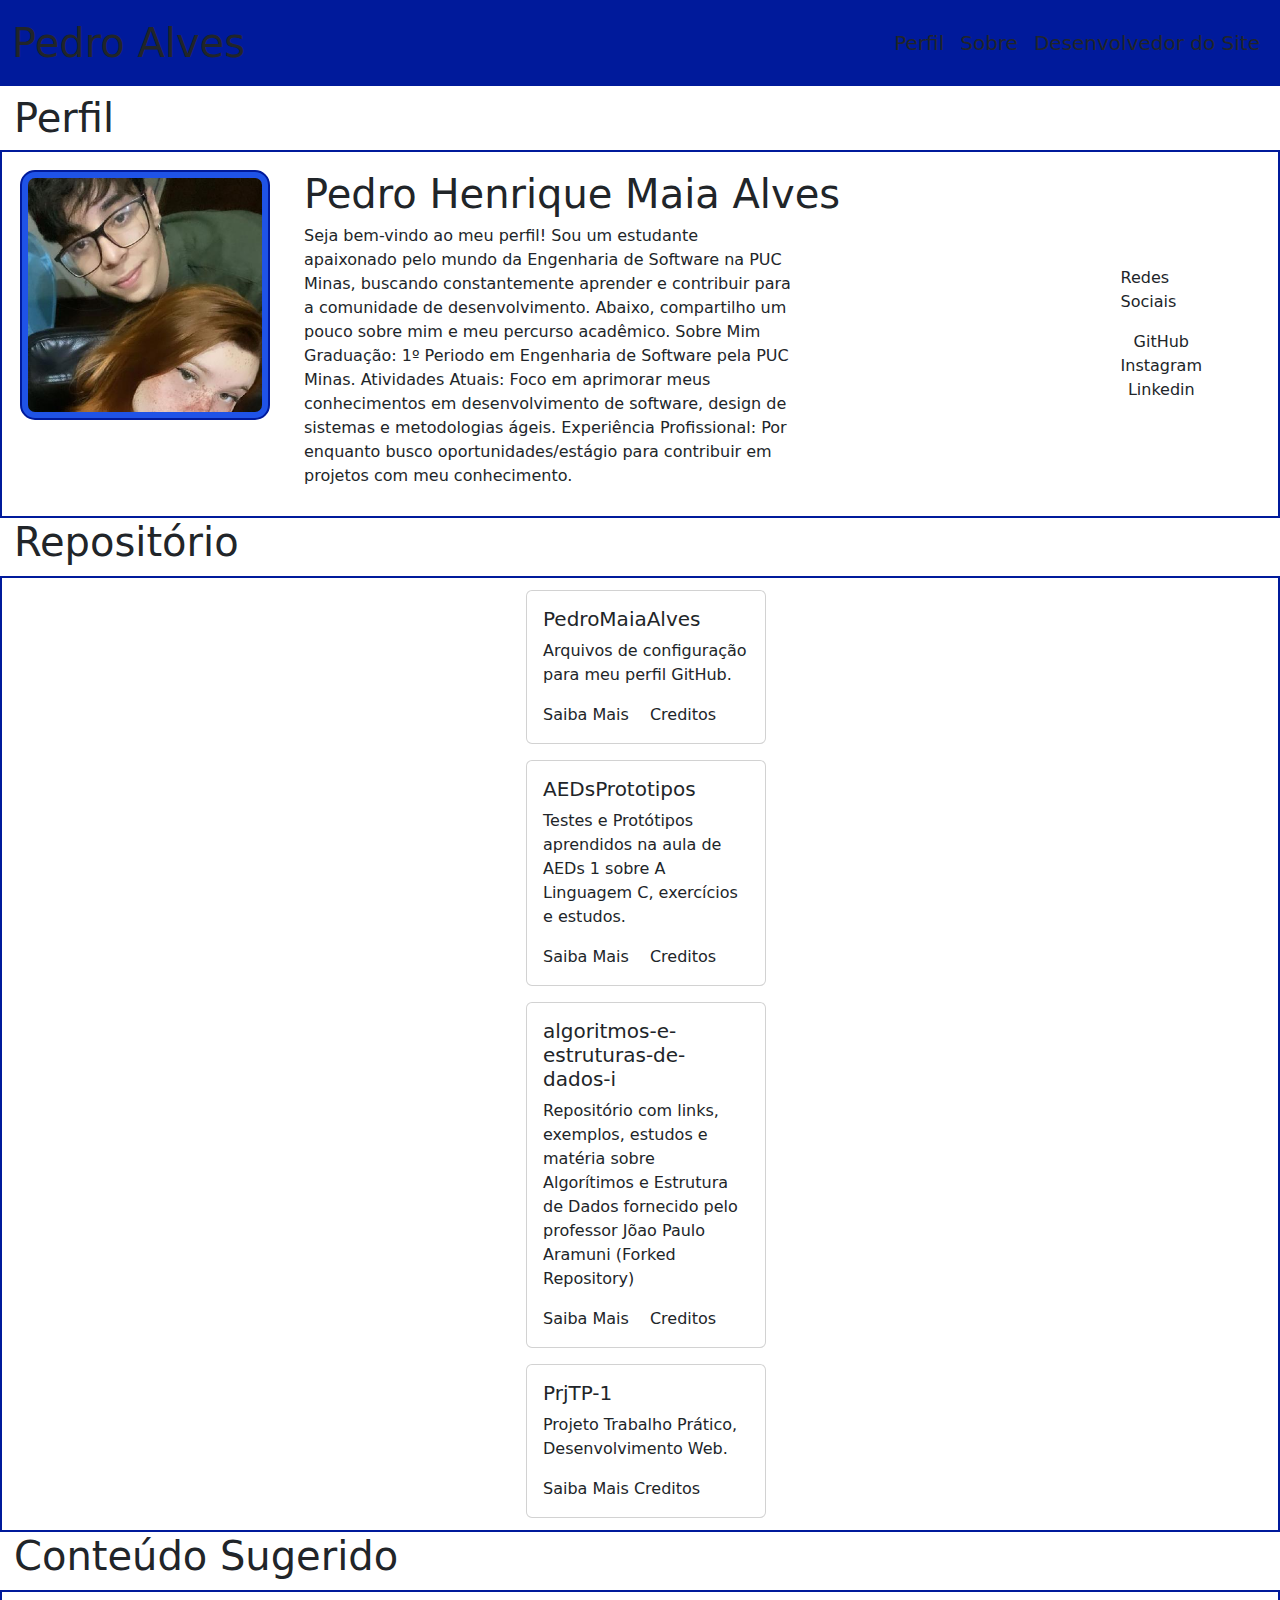
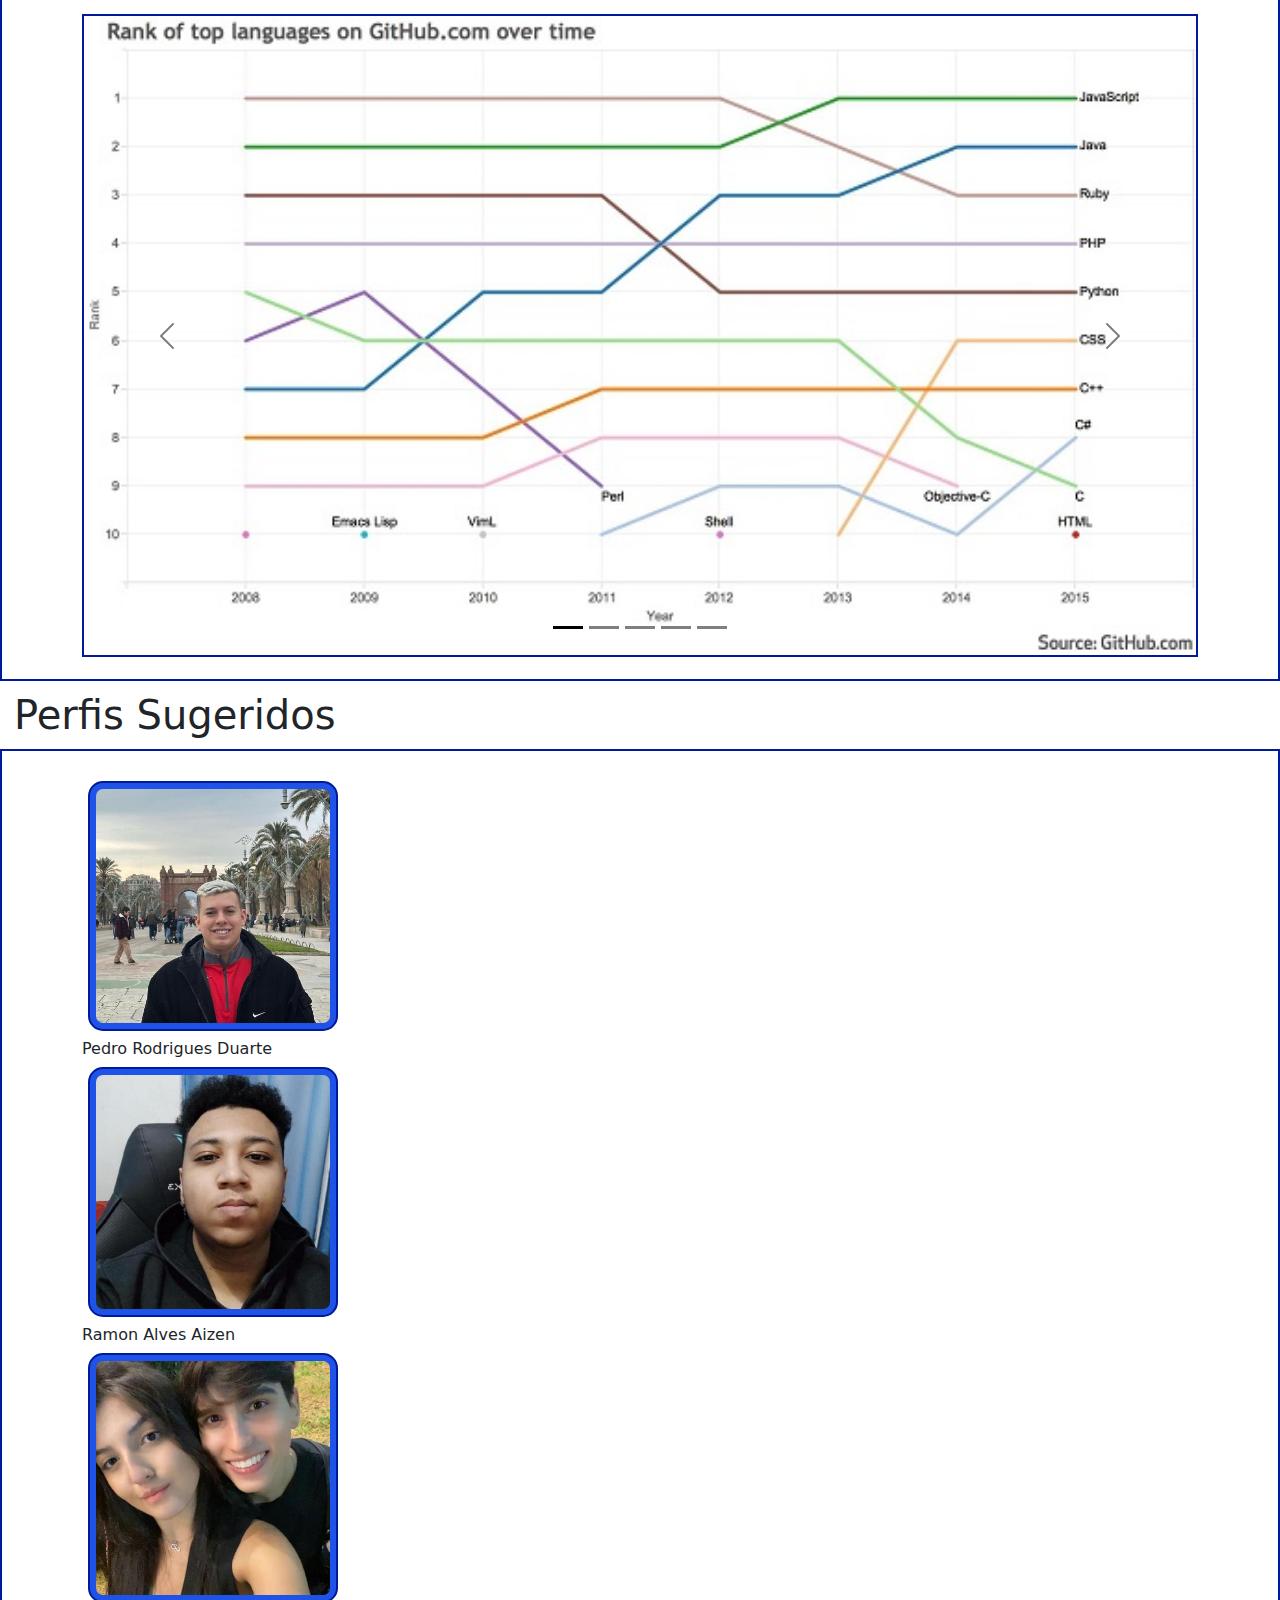
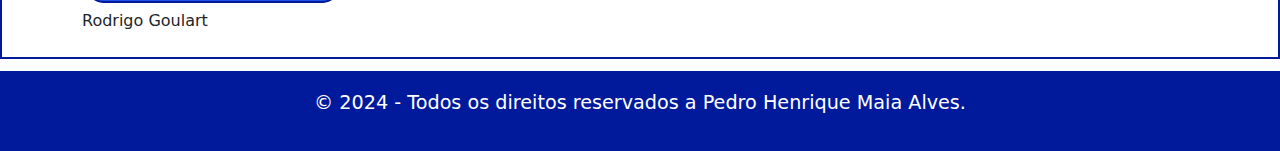
==== commit f78d3065: "Commit Final com a Responsividade do Site pronta, pronto para deploy" ====
--- a/index.html
+++ b/index.html
@@ -42,7 +42,7 @@
       <h1 class="titulos"> Perfil </h1>
       <div class="profile">
         <div class="perfilEfoto">
-          <div>
+          <div class="centroResponsivo">
             <img class="imgPerfil" src="IMG/profileImg.jpg" alt="Foto de Perfil">
           </div>
         </div>
@@ -71,7 +71,7 @@
       <div class="repository">
         <div class="repositorioEcard">
           <div class="allCards">
-            <div class="card" style="width: 18rem;">
+            <div class="card" style="width: 15rem;">
               <div class="card-body">
                 <h5 class="card-title">PedroMaiaAlves</h5>
                 <p class="card-text">Arquivos de configuração para meu perfil GitHub.</p>
@@ -80,7 +80,7 @@
               </div>
             </div>
 
-            <div class="card" style="width: 18rem;">
+            <div class="card" style="width: 15rem;">
               <div class="card-body">
                 <h5 class="card-title">AEDsPrototipos</h5>
                 <p class="card-text">Testes e Protótipos aprendidos na aula de AEDs 1 sobre A Linguagem C, exercícios e
@@ -90,7 +90,7 @@
               </div>
             </div>
 
-            <div class="card" style="width: 18rem;">
+            <div class="card" style="width: 15rem;">
               <div class="card-body">
                 <h5 class="card-title">algoritmos-e-estruturas-de-dados-i</h5>
                 <p class="card-text">Repositório com links, exemplos, estudos e matéria sobre Algorítimos e Estrutura de
@@ -101,7 +101,7 @@
               </div>
             </div>
 
-            <div class="card" style="width: 18rem;">
+            <div class="card" style="width: 15rem;">
               <div class="card-body">
                 <h5 class="card-title">PrjTP-1</h5>
                 <p class="card-text">Projeto Trabalho Prático, Desenvolvimento Web.</p>
@@ -167,15 +167,15 @@
         <div class="container">
           <div class="row">
 
-            <div class="col-4">
+            <div class="col-xxl-4 col-xl-12">
               <img class="imgPerfil" src="IMG/colega1.jpg" alt="Foto de Perfil">
               <a href="https://github.com/pedrorodriguesduarte"> Pedro Rodrigues Duarte </a>
             </div>
-            <div class="col-4">
+            <div class="col-xxl-4 col-xl-12">
               <img class="imgPerfil" src="IMG/colega2.jpg" alt="Foto de Perfil">
               <a href="https://github.com/RamonAizen"> Ramon Alves Aizen </a>
             </div>
-            <div class="col-4">
+            <div class="col-xxl-4 col-xl-12">
               <img class="imgPerfil" src="IMG/colega3.jpg" alt="Foto de Perfil">
               <a href="https://github.com/RodrigoGoulart1227"> Rodrigo Goulart </a>
             </div>
--- a/CSS/main.css
+++ b/CSS/main.css
@@ -183,4 +183,91 @@
     display: flex;
     align-items: center;
     justify-content: end;
+}
+
+.profileRepo{
+    display: flex;
+    width: auto;
+    height: auto;
+    border-color: #001a9b;
+    border-width: 2px;
+    border-style: solid;
+    padding: 12px;
+}
+
+@media all and (max-width: 880px) {
+   
+    .profileRepo{
+        display: flex;
+        flex-direction: column;
+    }
+
+    .topic{
+    display: flex;
+    flex-direction: column;
+    width: 150px;
+   }
+}
+
+
+@media all and (max-width: 768px) {
+
+    .textoPerfil{
+        display: flex;
+        justify-content: center;
+        width: 100%;
+    }
+
+    .redesSociais{
+        display: flex;
+        flex-wrap: wrap;
+        justify-content: center;
+        align-items: center;
+        width: 150px;
+     }
+
+     .profile{
+        display: flex;
+        flex-direction: column;
+    }
+
+    .imgPerfil{
+        display: flex;
+        justify-content: center;
+        align-items: center;
+    }
+
+    .centroResponsivo{
+        display: flex;
+        justify-content: center;
+        align-items: center;
+    }
+
+    .allCards{
+        display: flex;
+        flex-direction: column;
+        gap: 16px;
+    }
+
+}
+
+@media all and (max-width: 1280px) {
+    .allCards{
+        display: flex;
+        flex-direction: column;
+        gap: 16px;
+    }
+}
+
+@media all and (max-width: 280px) {
+ .card{
+    width: 8rem;
+ }
+
+ .linkGithub{
+    display: flex;
+    flex-wrap: wrap;
+    width: 200px;
+    height: 100px;
+}
 }